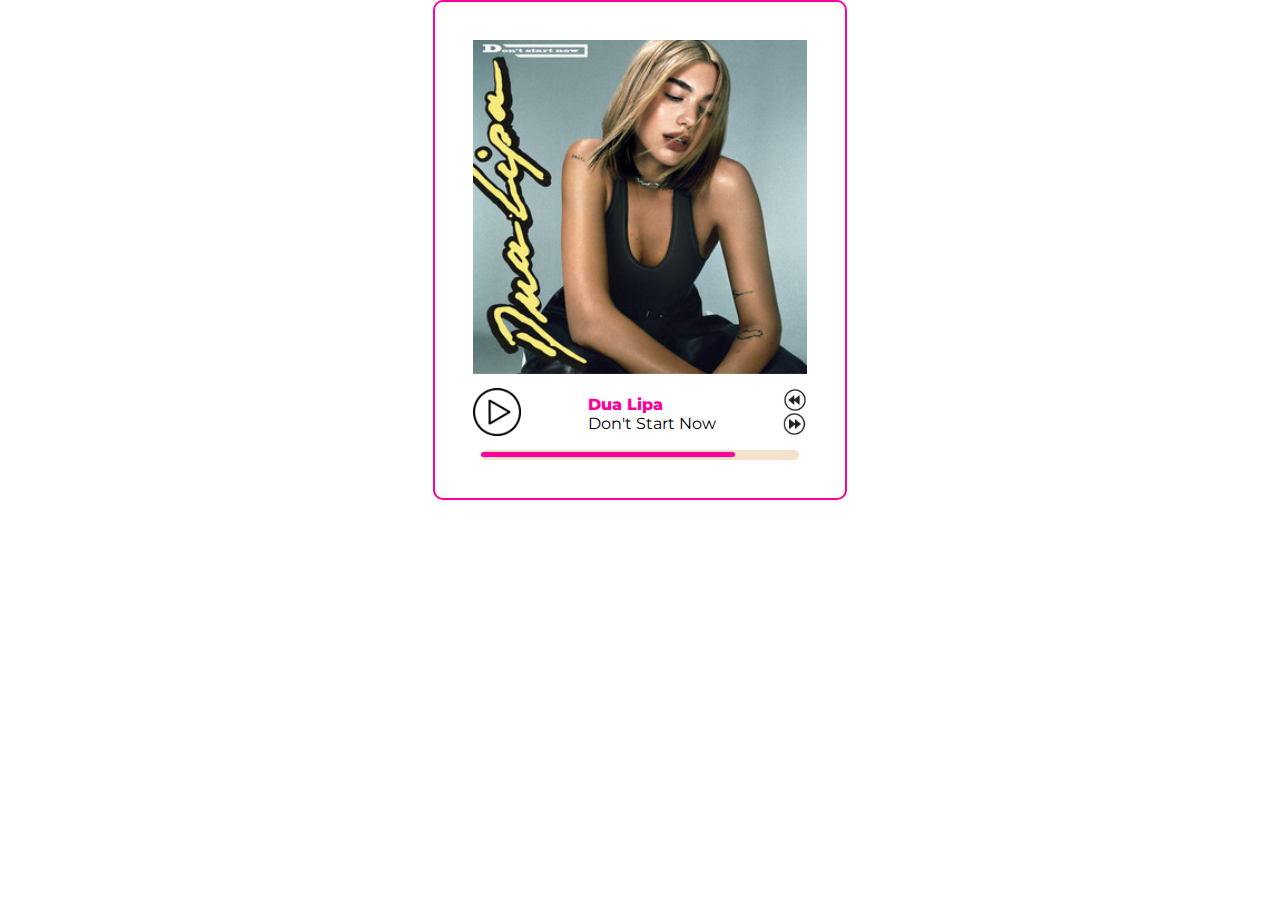
==== audio-player/index.html @ f390bab7 "feat: add html player" ====
<!DOCTYPE html>
<html lang="en">
<head>
    <meta charset="UTF-8">
    <meta name="viewport" content="width=device-width, initial-scale=1.0">
    <title>Player</title>
    <link rel="stylesheet" href="./style.css">
    <link rel="preconnect" href="https://fonts.googleapis.com">
<link rel="preconnect" href="https://fonts.gstatic.com" crossorigin>
<link href="https://fonts.googleapis.com/css2?family=Montserrat:ital,wght@0,100..900;1,100..900&display=swap" rel="stylesheet">
</head>
<body>
    <header>

    </header>
    <main>
        <div class="wrapper">
            <div class="player">
                <div class="cover">
                    <img src="./assets/img/dontstartnow.png" alt ="album cover" class = "album-cover">
                </div>
                <div class="player-block">
                    <div class="play-pause">
                        <img src="./assets/svg/play.png" alt="play button" class="play">
                        <!--<img src = "./assets/svg/pause.png" alt="pause button" class="pause">-->
                    </div>
                    <div class = "song-info">
                        <p class = "author">Dua Lipa</p>
                        <p class = "song-name">Don't Start Now</p>
                    </div>
                    <div class = "arrows">
                        <img src="./assets/svg/backward.png" class="back" alt="back arrow">
                        <img src="./assets/svg/forward.png" alt="forward arrow" class="forward">
                    </div>
                </div>
                <div class="player-line">
                    <div class="progress">
                    </div>
                </div>
            </div>
        </div>
    </main>
    <footer>

    </footer>
</body>
</html>
---- audio-player/style.css ----
* {
    margin: 0;
    padding: 0;
    box-sizing: border-box;
}

.wrapper {
    width: 100%;
    display: flex;
    align-items: center;
    justify-content: center;
}

.player {
    /*position: absolute;
    top: 25%;
    left: 30%;
    right: 30%;
    bottom: 25%;*/
   /* max-width: 336px;
    width: 100%;*/
    padding: 3%;
    display: flex;
    /*align-items: center;*/
    justify-content: center;
    flex-direction: column;
    border: 2px #ff0099 solid;
    border-radius: 10px;
}

.player-block {
    display: flex;
    flex-direction: row;
    justify-content: space-between;
    padding-bottom: 4%;
}

.arrows,
.play-pause {
    padding-top: 3%;
    border-radius: 10px;
}

.play-pause img {
    display: block;
    width: 3em;
}

.song-info {
    padding-top: 5%;
}

.author {
    font-family: "Montserrat";
    font-weight: 800;
    color:#ff0099
}

.song-name {
    font-family: "Montserrat";
    font-weight: 400;
}

.arrows img {
    display: block;
    width: 1.5em;
}

.player-line {
    display: flex;
    align-items: center;
    background-color: rgb(244, 226, 204);
    height: 10px;
    width: 95%;
    margin-left: auto;
    border-radius: 5px;
    margin-right: auto;
    .progress {
        display: flex;
        justify-content: center;
        align-items: center;
        padding-top: 1%;
        background-color: #ff0099;
        height: 5px;
        width: 80%; 
        border-radius: 5px;

    }
}
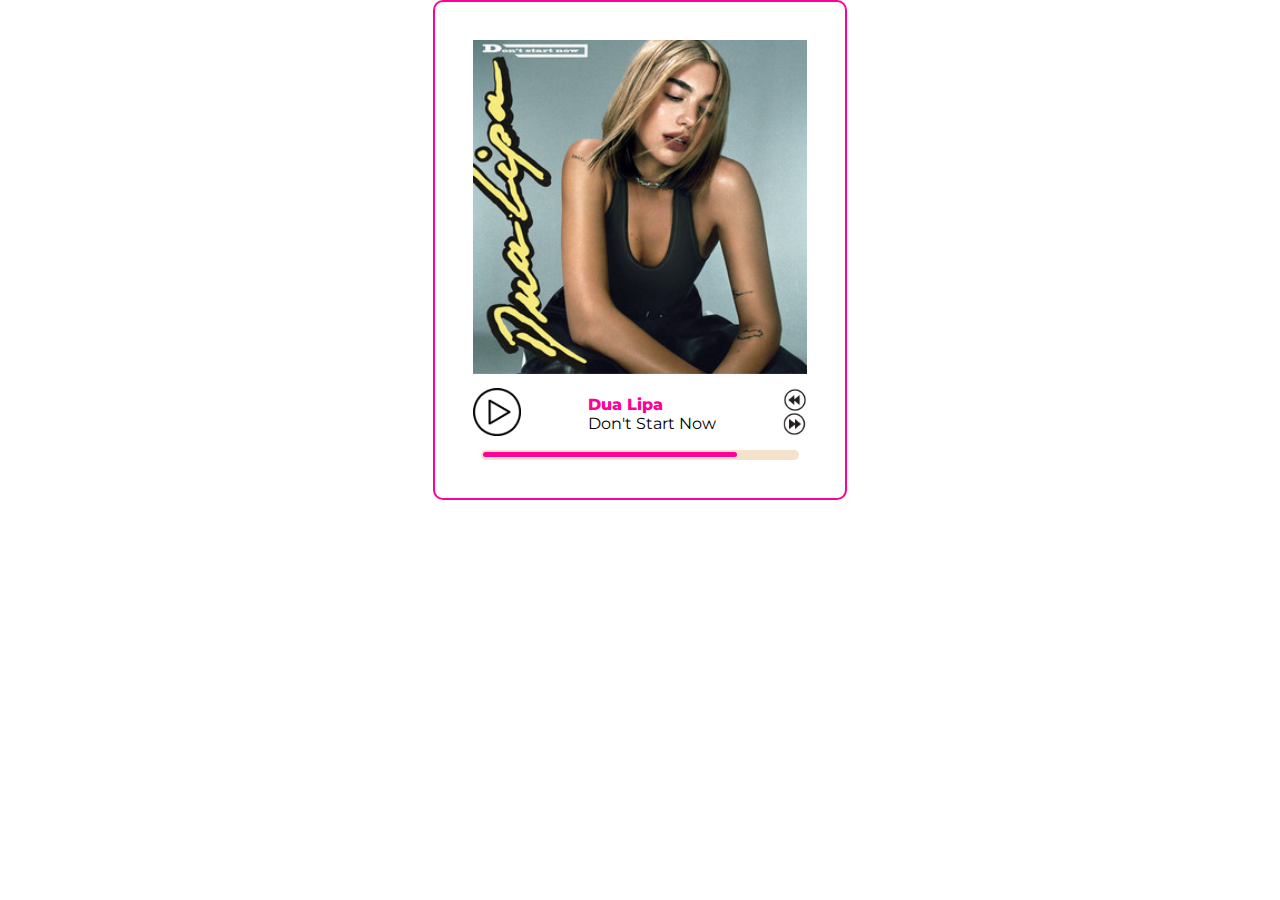
==== commit 858e98c6: "fix: fix play pause button" ====
--- a/audio-player/index.html
+++ b/audio-player/index.html
@@ -19,10 +19,11 @@
                 <div class="cover">
                     <img src="./assets/img/dontstartnow.png" alt ="album cover" class = "album-cover">
                 </div>
+                <audio src="./assets/audio/dontstartnow.mp3" class="audio"></audio>
                 <div class="player-block">
                     <div class="play-pause">
-                        <img src="./assets/svg/play.png" alt="play button" class="play">
-                        <!--<img src = "./assets/svg/pause.png" alt="pause button" class="pause">-->
+                        <img src="./assets/svg/play.png" alt="play button" class="play-active">
+                        <img src = "./assets/svg/pause.png" alt="pause button" class="pause">
                     </div>
                     <div class = "song-info">
                         <p class = "author">Dua Lipa</p>
--- a/audio-player/style.css
+++ b/audio-player/style.css
@@ -41,9 +41,20 @@
     border-radius: 10px;
 }
 
-.play-pause img {
+/*.play-pause img {
     display: block;
     width: 3em;
+}*/
+
+.pause-active,
+.play-active {
+    display: block;
+    width: 3em;  
+}
+
+.play,
+.pause {
+    display: none;
 }
 
 .song-info {
@@ -84,6 +95,6 @@
         height: 5px;
         width: 80%; 
         border-radius: 5px;
-
+        margin-left: 2px;
     }
 }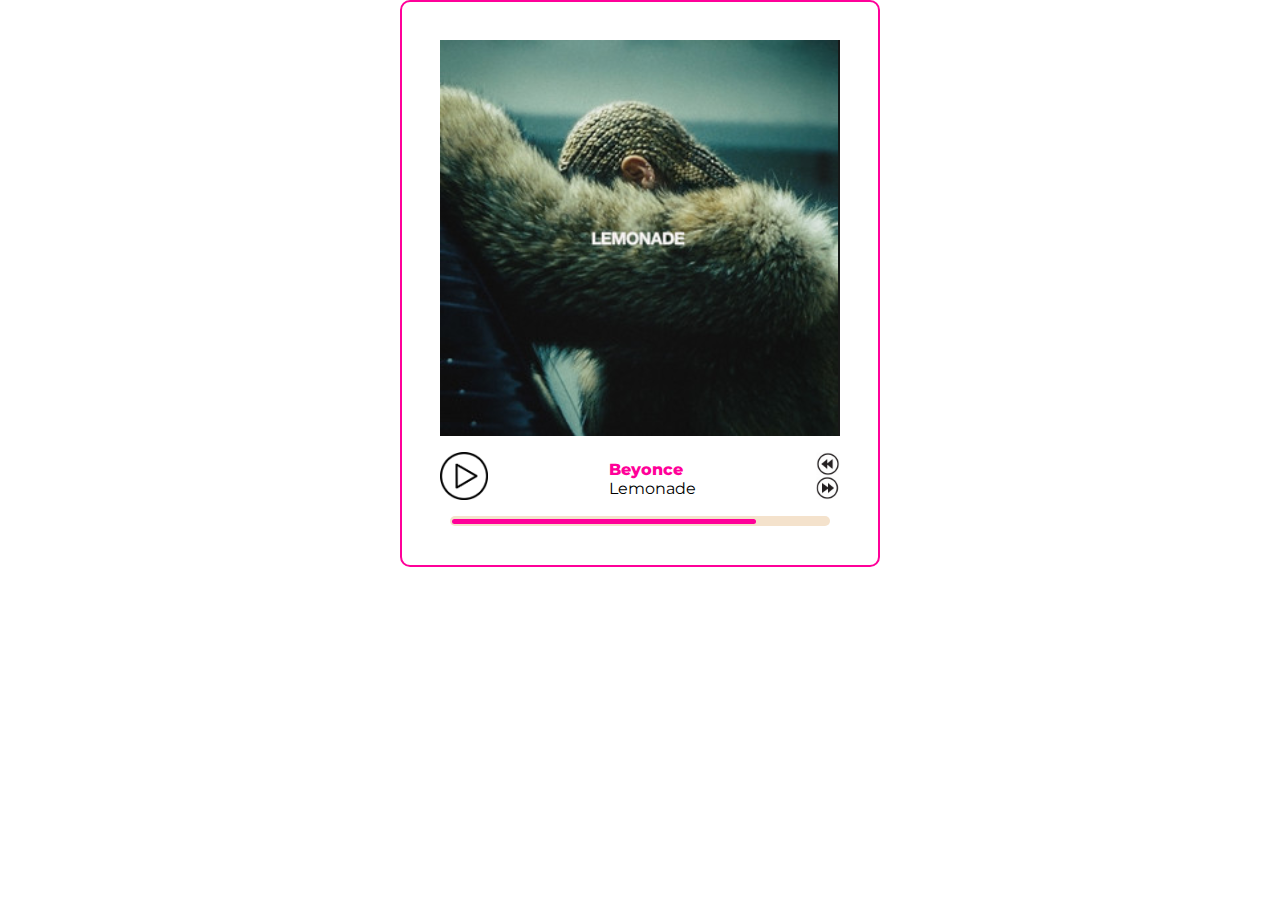
==== commit e874ffd9: "feat: add html" ====
--- a/audio-player/index.html
+++ b/audio-player/index.html
@@ -44,5 +44,6 @@
     <footer>
 
     </footer>
+    <script src="./index.js"></script>
 </body>
 </html>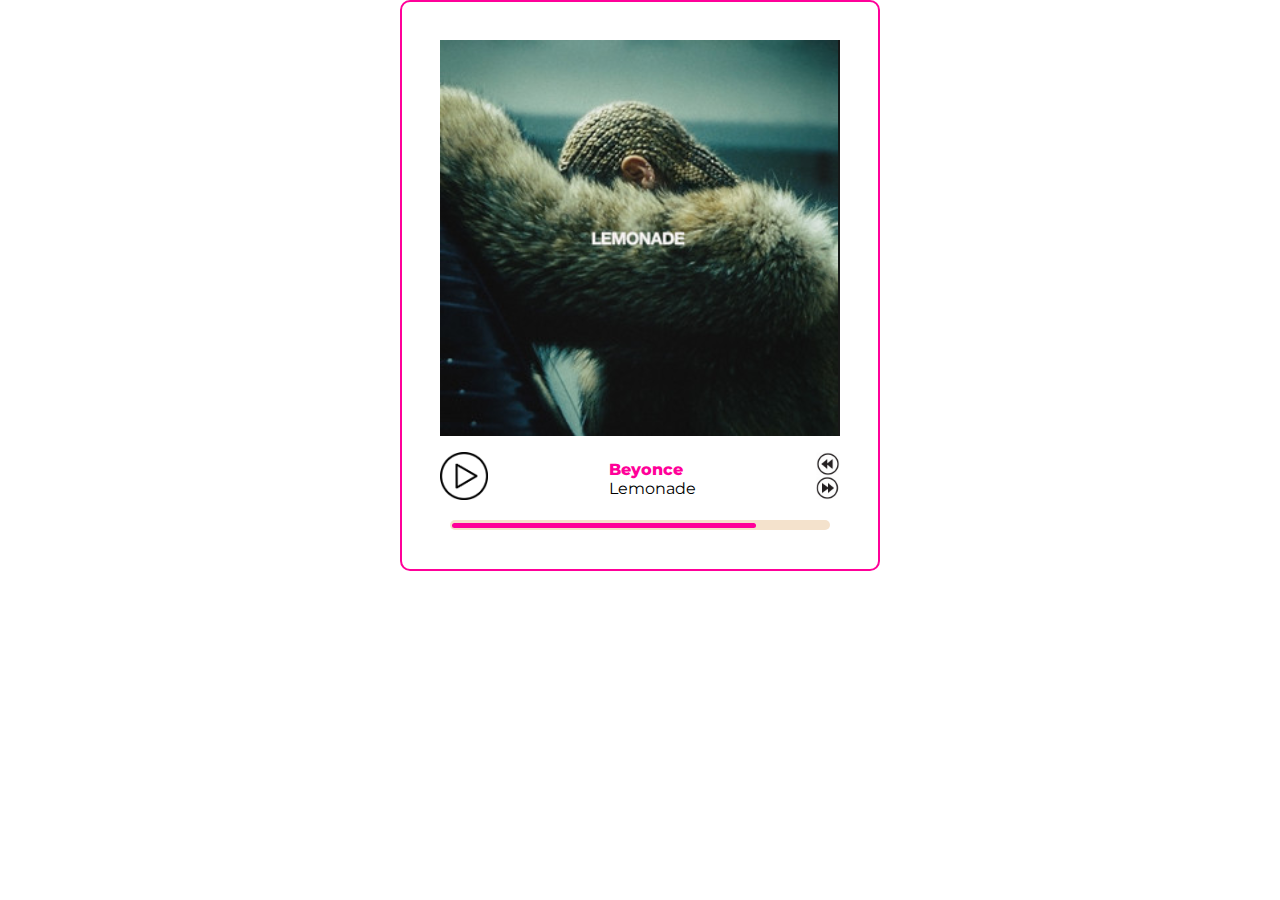
==== commit 6c5d911d: "fix: fix pause button" ====
--- a/audio-player/index.html
+++ b/audio-player/index.html
@@ -22,7 +22,7 @@
                 <audio src="./assets/audio/dontstartnow.mp3" class="audio"></audio>
                 <div class="player-block">
                     <div class="play-pause">
-                        <img src="./assets/svg/play.png" alt="play button" class="play-active">
+                        <img src="./assets/svg/play.png" alt="play button" class="play">
                         <img src = "./assets/svg/pause.png" alt="pause button" class="pause">
                     </div>
                     <div class = "song-info">
--- a/audio-player/style.css
+++ b/audio-player/style.css
@@ -46,14 +46,20 @@
     width: 3em;
 }*/
 
-.pause-active,
-.play-active {
-    display: block;
-    width: 3em;  
+.pause-active {
+    display: block;  
 }
 
-.play,
+.play {
+    width: 3em; 
+}
+
+.play-inactive {
+    display: none;
+}
+
 .pause {
+    width: 3em;
     display: none;
 }
 
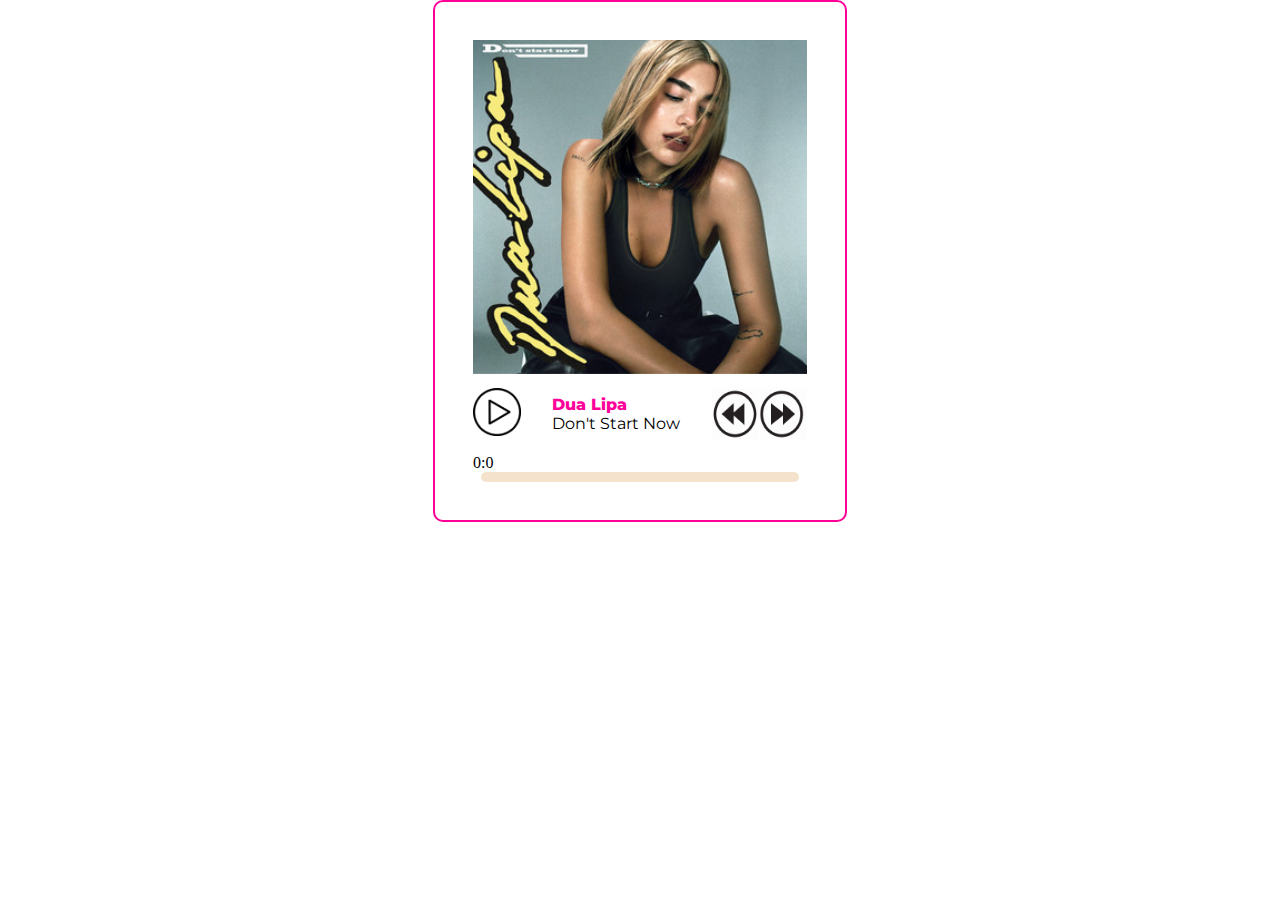
==== commit 4bc6615f: "feat: add progress bar" ====
--- a/audio-player/index.html
+++ b/audio-player/index.html
@@ -34,10 +34,13 @@
                         <img src="./assets/svg/forward.png" alt="forward arrow" class="forward">
                     </div>
                 </div>
+                <p class="currentTime">0:00</p>
                 <div class="player-line">
                     <div class="progress">
+                        <!--<div class="circle"></div>-->
                     </div>
                 </div>
+                <p class="saveTime"></p>
             </div>
         </div>
     </main>
--- a/audio-player/style.css
+++ b/audio-player/style.css
@@ -26,6 +26,24 @@
     flex-direction: column;
     border: 2px #ff0099 solid;
     border-radius: 10px;
+}
+
+.cover {
+    overflow: hidden;
+}
+
+/*.album-cover {
+    animation: inzoom 2s;
+    &.playing {
+    animation: zoom 2s;
+    transform: scale(1.2);
+    }
+}*/
+
+.album-cover {
+    &.playing {
+        transform: scale(1.2);
+        }
 }
 
 .player-block {
@@ -78,9 +96,14 @@
     font-weight: 400;
 }
 
+.arrows {
+    display: flex;
+    justify-content: space-between;
+}
+
 .arrows img {
     display: block;
-    width: 1.5em;
+    width: 3em;
 }
 
 .player-line {
@@ -99,8 +122,32 @@
         padding-top: 1%;
         background-color: #ff0099;
         height: 5px;
-        width: 80%; 
         border-radius: 5px;
         margin-left: 2px;
+        .circle {
+            background-color: #ff0099;
+            width: 8px;
+            height: 8px;
+            border-radius: 100%;
+            margin-left: 20px;
+        }
     }
-}+}
+
+/*@keyframes zoom {
+    0% {
+        transform: scale(1);
+    }
+    100% {
+        transform: scale(1.2);
+    }
+}
+
+@keyframes inzoom {
+    0% {
+        transform: scale(1.2);
+    }
+    100% {
+        transform: scale(1);
+    }
+}*/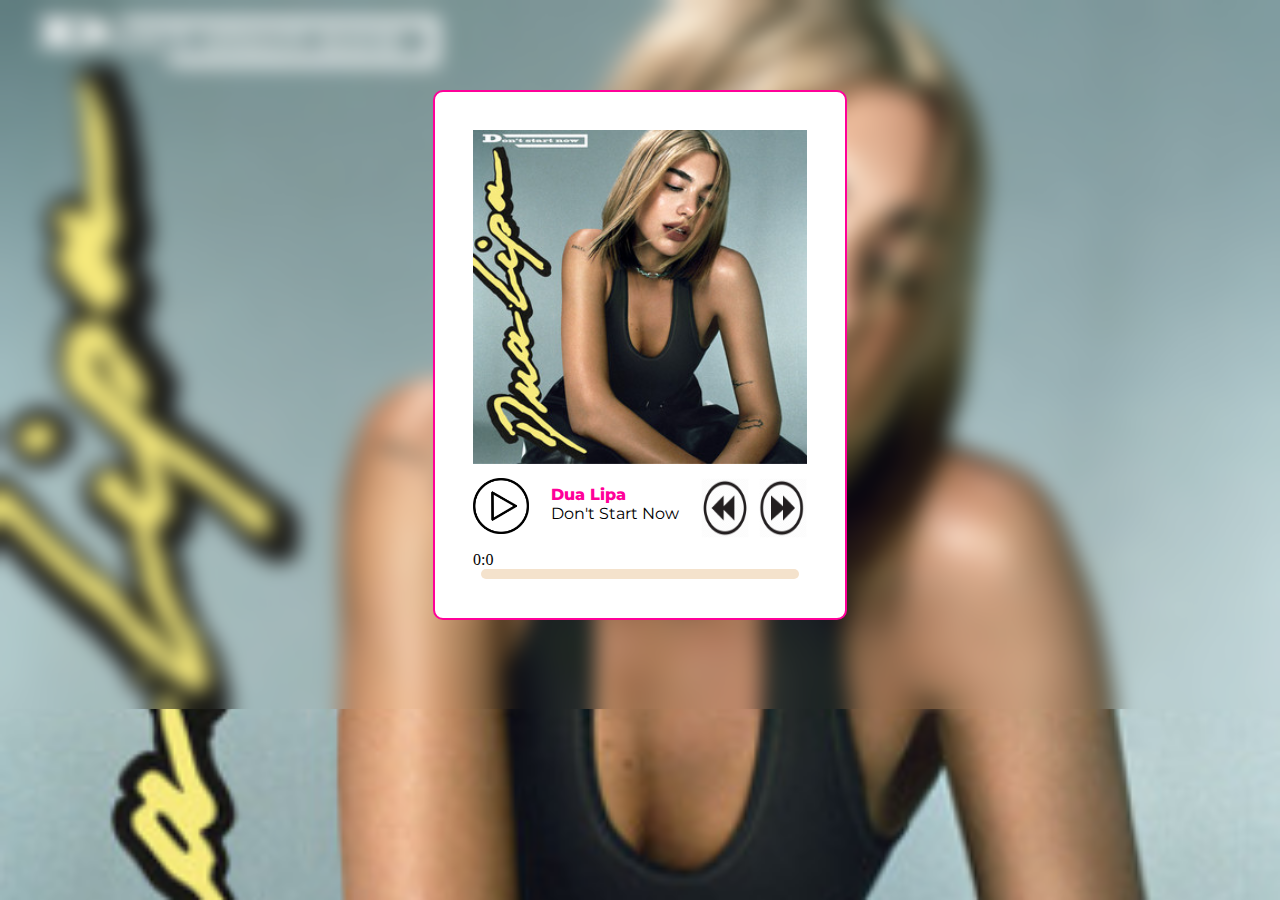
==== commit 9e8b0108: "fix: fix player size" ====
--- a/audio-player/index.html
+++ b/audio-player/index.html
@@ -9,7 +9,7 @@
 <link rel="preconnect" href="https://fonts.gstatic.com" crossorigin>
 <link href="https://fonts.googleapis.com/css2?family=Montserrat:ital,wght@0,100..900;1,100..900&display=swap" rel="stylesheet">
 </head>
-<body>
+<body class="body">
     <header>
 
     </header>
--- a/audio-player/style.css
+++ b/audio-player/style.css
@@ -2,6 +2,14 @@
     margin: 0;
     padding: 0;
     box-sizing: border-box;
+}
+
+.body {
+    background-image: url(./assets/img/dontstartnow.png);
+    background-repeat: no-repeat;
+    background-size: cover;
+    height: 100%;
+    overflow: hidden;
 }
 
 .wrapper {
@@ -9,6 +17,8 @@
     display: flex;
     align-items: center;
     justify-content: center;
+    padding: 7% 0;
+    backdrop-filter: blur(10px);
 }
 
 .player {
@@ -26,10 +36,15 @@
     flex-direction: column;
     border: 2px #ff0099 solid;
     border-radius: 10px;
+    background-color: #ffffff;
 }
 
 .cover {
     overflow: hidden;
+}
+
+.album-cover {
+    max-width: 334px;
 }
 
 /*.album-cover {
@@ -57,6 +72,7 @@
 .play-pause {
     padding-top: 3%;
     border-radius: 10px;
+    cursor: pointer;
 }
 
 /*.play-pause img {
@@ -69,7 +85,12 @@
 }
 
 .play {
-    width: 3em; 
+    width: 3.5em; 
+    transition: 0.3s;
+}
+
+.play:hover {
+    transform:scale(1.2);
 }
 
 .play-inactive {
@@ -99,11 +120,22 @@
 .arrows {
     display: flex;
     justify-content: space-between;
+    cursor: pointer;
+    gap: 10px;
 }
 
 .arrows img {
     display: block;
     width: 3em;
+    transition: 0.3s;
+}
+
+.back:hover {
+    transform:scale(1.2);
+}
+
+.forward:hover {
+    transform:scale(1.2);
 }
 
 .player-line {
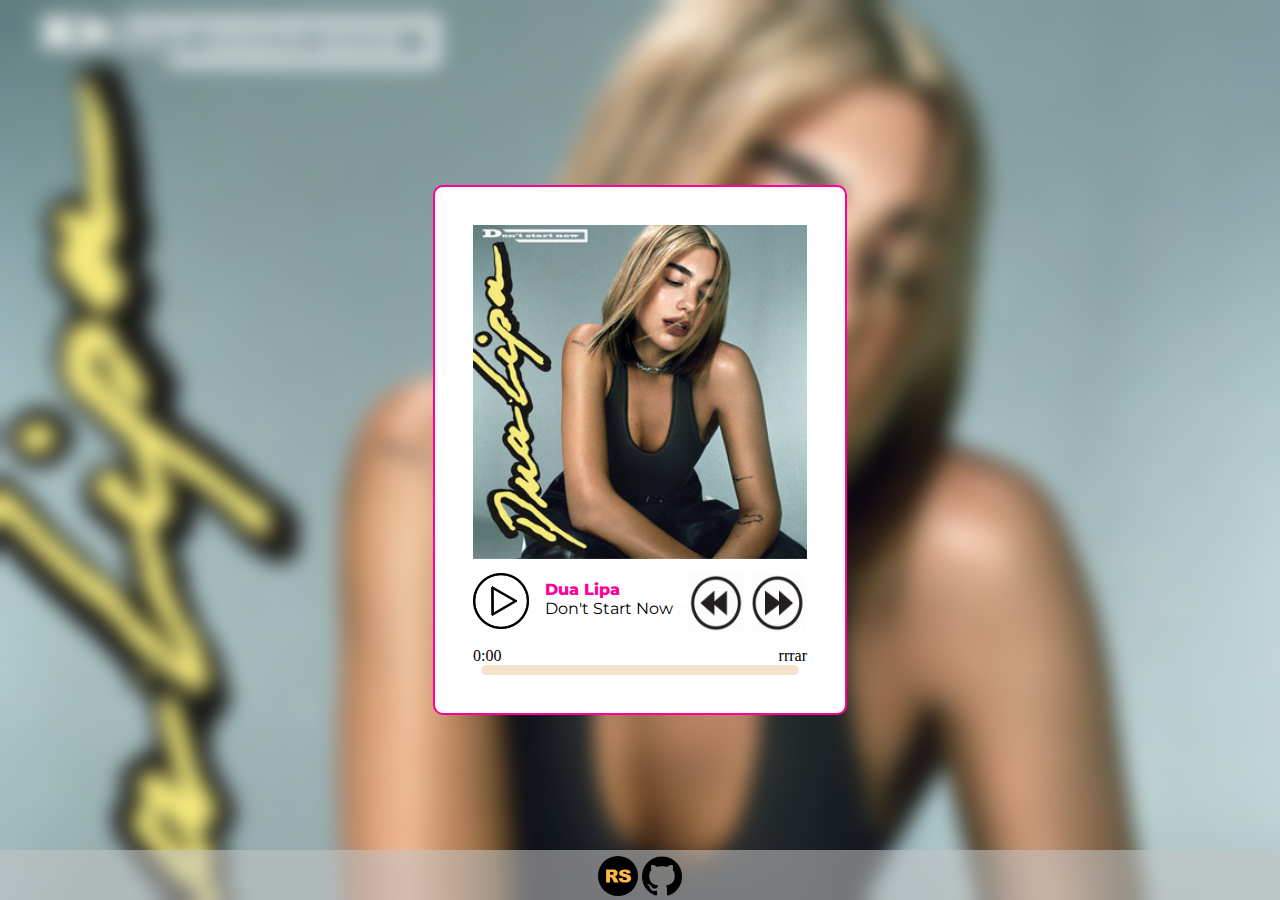
==== commit 068c97ee: "feat: add footer" ====
--- a/audio-player/index.html
+++ b/audio-player/index.html
@@ -34,18 +34,27 @@
                         <img src="./assets/svg/forward.png" alt="forward arrow" class="forward">
                     </div>
                 </div>
-                <p class="currentTime">0:00</p>
+                <div class="timing">
+                    <p class="currentTime">0:00</p>
+                    <p class="duration">rrrar</p>
+                </div>
                 <div class="player-line">
                     <div class="progress">
                         <!--<div class="circle"></div>-->
                     </div>
                 </div>
-                <p class="saveTime"></p>
             </div>
         </div>
     </main>
-    <footer>
-
+    <footer class="footer">
+        <div class="logo">
+            <a href="https://rs.school/courses/javascript-preschool-ru" class="link-rs">
+                <img src="./assets/svg/rss-logo.svg" alt="rs school logo" class="logo-rs">
+            </a>
+            <a href="https://github.com/YBiheza" class="link-gh">
+                <img src="./assets/svg/github-logo.png" alt="gitnub logo" class="logo-gh">
+            </a>
+        </div>
     </footer>
     <script src="./index.js"></script>
 </body>
--- a/audio-player/style.css
+++ b/audio-player/style.css
@@ -8,7 +8,7 @@
     background-image: url(./assets/img/dontstartnow.png);
     background-repeat: no-repeat;
     background-size: cover;
-    height: 100%;
+    height: 100vh;
     overflow: hidden;
 }
 
@@ -19,6 +19,7 @@
     justify-content: center;
     padding: 7% 0;
     backdrop-filter: blur(10px);
+    height: 100vh;
 }
 
 .player {
@@ -121,12 +122,12 @@
     display: flex;
     justify-content: space-between;
     cursor: pointer;
-    gap: 10px;
+    gap: 7px;
 }
 
 .arrows img {
     display: block;
-    width: 3em;
+    width: 3.5em;
     transition: 0.3s;
 }
 
@@ -147,6 +148,8 @@
     margin-left: auto;
     border-radius: 5px;
     margin-right: auto;
+    transition: 0.2s;
+    cursor: pointer;
     .progress {
         display: flex;
         justify-content: center;
@@ -156,6 +159,7 @@
         height: 5px;
         border-radius: 5px;
         margin-left: 2px;
+        transition: 0.2s;
         .circle {
             background-color: #ff0099;
             width: 8px;
@@ -166,6 +170,56 @@
     }
 }
 
+.player-line:hover {
+    transform: scale(1.1);
+}
+
+.timing {
+    display: flex;
+    justify-content: space-between;
+}
+
+.footer {
+    position: absolute;
+    display: flex;
+    align-items: flex-end;
+    justify-content: center;
+    width: 100vw;
+    background-color: #c3c3c38e;
+    height: 50px;
+    z-index: 2;
+    bottom: 0;
+}
+
+.logo {
+    gap: 5px;
+}
+
+.logo-rs {
+    width: 40px;
+    cursor: pointer;
+    transition: 0.3s;
+}
+
+.logo-gh {
+    width: 40px;
+    cursor: pointer;
+    transition: 0.3s;
+}
+
+.logo-gh:hover,
+.logo-rs:hover {
+    transform: scale(1.1);
+}
+
+a {
+    text-decoration: none;
+}
+
+/*.progress:hover {
+    transform: scale(1.1);
+}*/
+
 /*@keyframes zoom {
     0% {
         transform: scale(1);
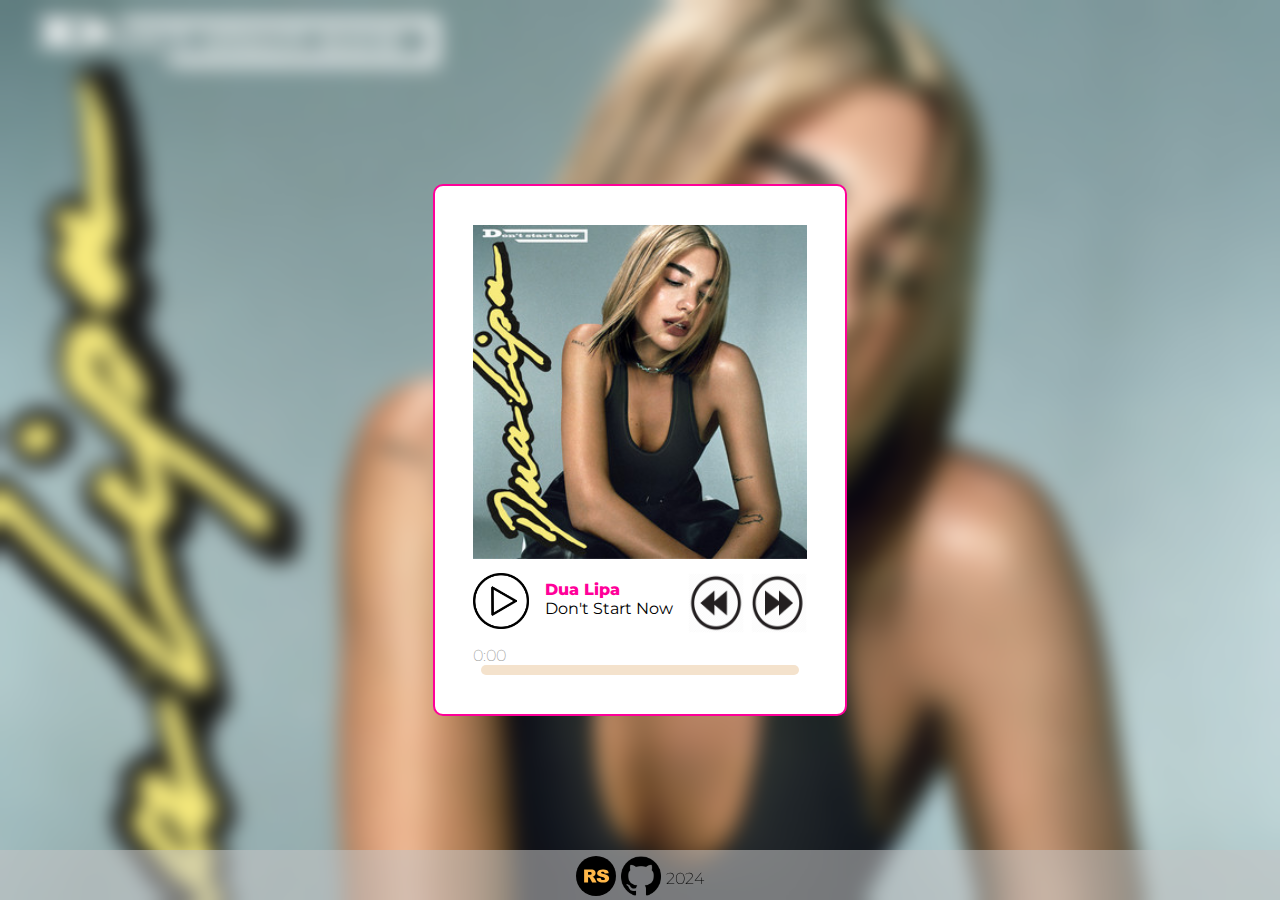
==== commit ec1fc65f: "fix: add year to the footer" ====
--- a/audio-player/index.html
+++ b/audio-player/index.html
@@ -36,7 +36,7 @@
                 </div>
                 <div class="timing">
                     <p class="currentTime">0:00</p>
-                    <p class="duration">rrrar</p>
+                    <p class="duration"></p>
                 </div>
                 <div class="player-line">
                     <div class="progress">
@@ -54,6 +54,7 @@
             <a href="https://github.com/YBiheza" class="link-gh">
                 <img src="./assets/svg/github-logo.png" alt="gitnub logo" class="logo-gh">
             </a>
+            <p class="year">2024</p>
         </div>
     </footer>
     <script src="./index.js"></script>
--- a/audio-player/style.css
+++ b/audio-player/style.css
@@ -181,6 +181,7 @@
 
 .footer {
     position: absolute;
+    flex-direction: row;
     display: flex;
     align-items: flex-end;
     justify-content: center;
@@ -192,6 +193,7 @@
 }
 
 .logo {
+    display:flex;
     gap: 5px;
 }
 
@@ -216,6 +218,22 @@
     text-decoration: none;
 }
 
+.currentTime,
+.duration {
+    font-family: "Montserrat";
+    font-weight: 200;
+    color: #959595
+}
+
+.year {
+    display: flex;
+    flex-direction: column;
+    align-items: center;
+    justify-content: center;
+    font-family: "Montserrat";
+    font-weight: 200;
+}
+
 /*.progress:hover {
     transform: scale(1.1);
 }*/
